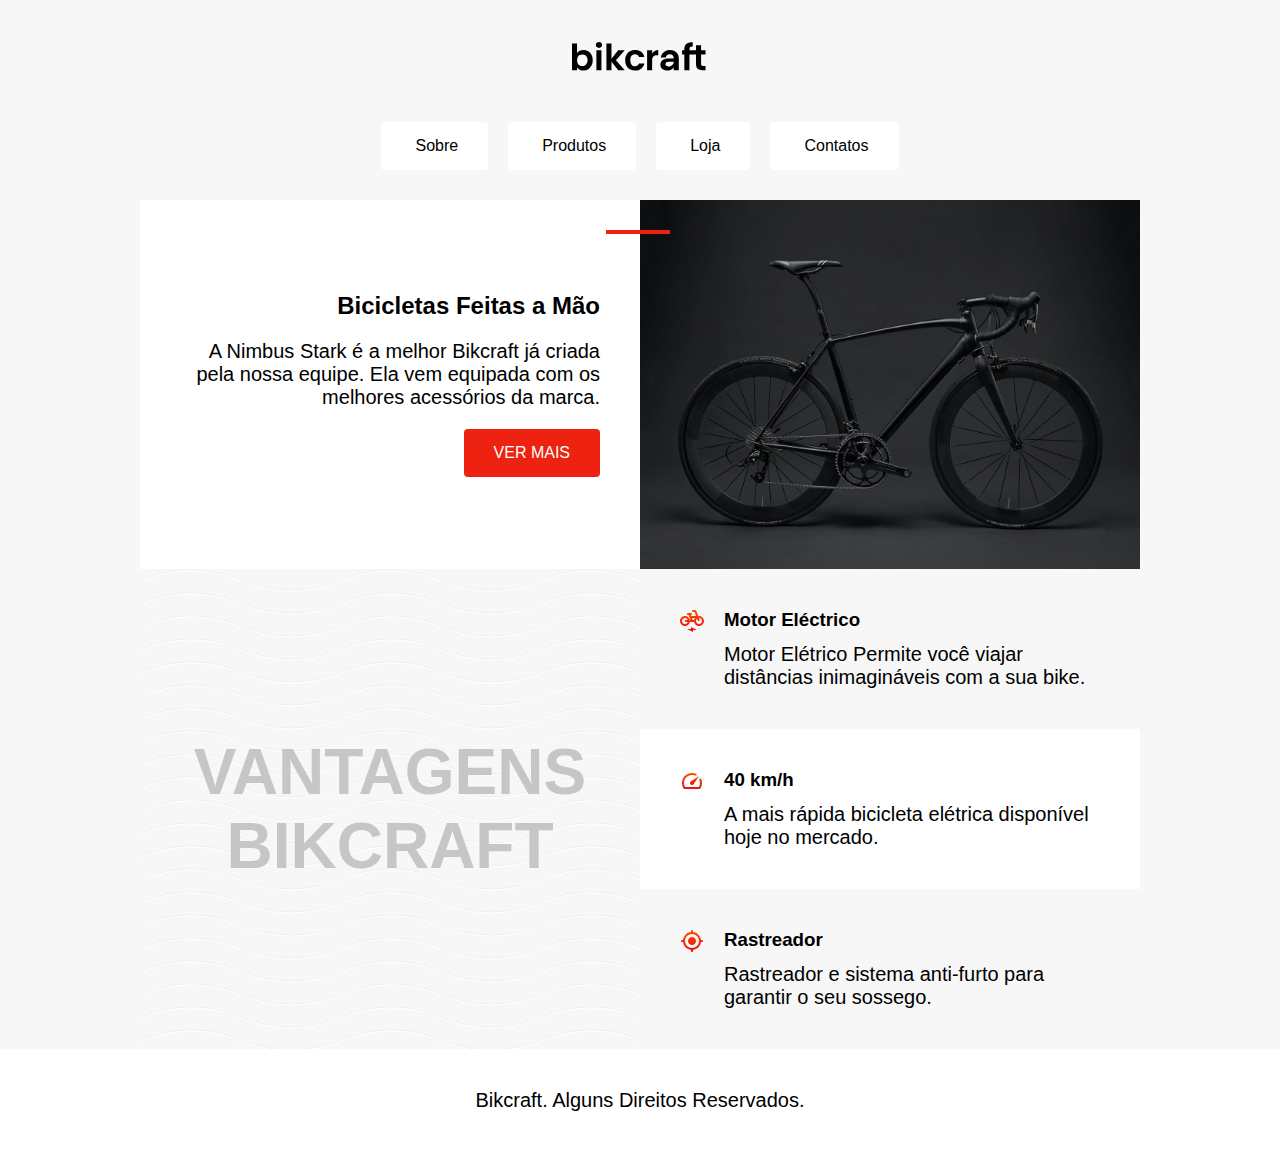
==== index.html @ c2ab9ec3 "finish website" ====
<!DOCTYPE html>
<html lang="en">

<head>
  <meta charset="UTF-8">
  <meta name="viewport" content="width=device-width, initial-scale=1.0">
  <title>Bikcraft</title>

  <link rel="stylesheet" href="style.css">
</head>

<body>


  <header>
    <h1><img src="/img/bikcraft.svg" alt="Logo bikcraft"></h1>
    <nav aria-label="Primaria">
      <ul>
        <li><a href="#">Sobre</a></li>
        <li><a href="#">Produtos</a></li>
        <li><a href="#">Loja</a></li>
        <li><a href="#">Contatos</a></li>
      </ul>
    </nav>
  </header>
  <main id="conteudo">
    <article id="intro" aria-labelledby="title-primary">
      <h2 id="title-primary">Bicicletas Feitas a Mão</h2>
      <p>
        A Nimbus Stark é a melhor Bikcraft já criada
        pela nossa equipe. Ela vem equipada com os
        melhores acessórios da marca.
      </p>
      <a href="#">Ver Mais</a>
    </article>
    
    <section id="image-bikcraft">
      <img src="/img/bicicleta.jpg" alt="Produto bicicleta preta">
    </section>
    
    <section id="advantage-bikcraft" aria-readonly="label-advantege">
      <h2 id="label-advantege">Vantagens BikCraft</h2>
    </section>
    
    <article id="advantage">
      <section class="advantage-item">
        <img src="/img/eletrica.svg" alt="">
        <h3>Motor Eléctrico</h3>
        <p>Motor Elétrico Permite você viajar distâncias inimagináveis com a sua bike.</p>
      </section>
      
      <section class="advantage-item">
        <img src="/img/velocidade.svg" alt="">
        <h3>40 km/h</h3>
        <p>A mais rápida bicicleta elétrica disponível hoje no mercado.</p>
      </section>
      
      <section class="advantage-item">
        <img src="/img/rastreador.svg" alt="">
        <h3>Rastreador</h3>
        <p>Rastreador e sistema anti-furto para garantir o seu sossego.</p>
      </section>
    </article>
  </main>
  <footer>
    <p>Bikcraft. Alguns Direitos Reservados.</p>
  </footer>
</body>

</html>
---- style.css ----
* {
  /* Zera todas margins e paddin do HTML */
  margin: 0;
  padding: 0;
  box-sizing: border-box;
}

:root {
  font-size: 62.5%;
  /* Colocando a font-size padrão  valendo 10px cada 1 rem */

  --ff-body: 'arial', sans-serif;
  /* Criação de variavel de fonte */
  --cl-red: #ee2211
    /* cor para os links A */
}

body {
  font-family: var(--ff-body);
  /* Inclui a variavel fonte do root no font-family */
  background-color: #f7f7f7;
  font-size: 1.6rem;
  /* mudando a cor de fundo do corpo */
}

p {
  font-size: 2rem;
}

a {
  text-decoration: none;
  /* retirar o sublinhado da lista */
}

img {
  max-width: 100%;
  display: block;
  /* deixando a imagem com largura maxima dela para não ficar estourando a tela toda */
}

header {

  margin-top: 4rem;
  display: grid;
  /* deixando em grid para poder manipular e alinhar o conteudo */

  gap: 5.0rem;
  /* deixando um gap entre o h1 e menu de navegacao */


}

h1 {
  display: flex;
  /* colocando em flex para manipulacao e alinhamento com a navegacao */

  justify-content: center;
  /* alinhando o h1 ao centro */
}

header ul {
  display: flex;
  gap: 2.0rem;
  list-style: none;
  /* retirando as bolinhas da lista */

  flex-wrap: wrap;
  /* quando a tela dor diminuindo ele ir quebrando  */
  justify-content: center;
  /* quando ele for quebrando ir alinhando ao centro */
}

header ul li a {
  display: block;
  color: #000000;
  background-color: #ffffff;

  padding: 1.5rem 3.0rem;
  border-radius: 4px;
  margin-bottom: 3.0rem;

  border-left: 4px solid #ffffff;
}

header a:hover {
  padding-left: 30px;
  border-left: 4px solid var(--cl-red);
  display: inline-block;
}

header a:focus {
  border: 2px solid var(--cl-red);
  outline: none;
}


#intro {
  position: relative;
}

a,
h3 {
  transition: .2s;
}

#intro h2::before {
  position: absolute;
  content: "";
  top: 3rem;
  right: -3rem;
  width: 6rem;

  border: 2px solid var(--cl-red);
}

#intro a:hover {
  background-color: red;
  font-weight: bold;
}

#intro a:focus {
  border: 4px solid var(--cl-red);
  outline: none;
}

#conteudo {
  display: grid;
  grid-template-columns: 1fr 1fr;
  max-width: 1000px;
  /* border: 2px red solid; */
  margin: 0 auto;
}

article#intro {
  background-color: #ffffff;
  display: grid;
  align-content: center;
  gap: 2rem;
  justify-items: end;
  padding: 4rem;
  text-align: right;
}


article#intro a {
  background-color: var(--cl-red);
  color: #ffffff;
  padding: 1.5rem 3.0rem;
  border-radius: 4px;
  text-transform: uppercase;
}

#advantage-bikcraft {
  display: grid;
  background-color: #f7f7f7;
}

#advantage-bikcraft h2 {
  display: grid;
  align-content: center;
  font-size: 6.4rem;
  text-align: center;
  text-transform: uppercase;

  color: #c6c6c6;

  background-image: url(/img/onda.svg);
}

#advantage-bikcraft h2:hover {
  font-size: 7rem;
  transition: 0.5s;
}

#advantage {
  background-color: #ffffff;
  display: grid;
}

.advantage-item {
  display: grid;
  grid-template-columns: auto 1fr;
  gap: 1rem 2rem;
  padding: 4rem;
}

.advantage-item p {
  grid-column: 2;
}

.advantage-item:hover {
  padding-left: 30px;
  border-left: 4px solid var(--cl-red);
}

.advantage-item:nth-child(odd) {
  background-color: #f7f7f7;
}

footer p {
  background-color: #FFFFFF;
  padding: 4rem;
  text-align: center;
}
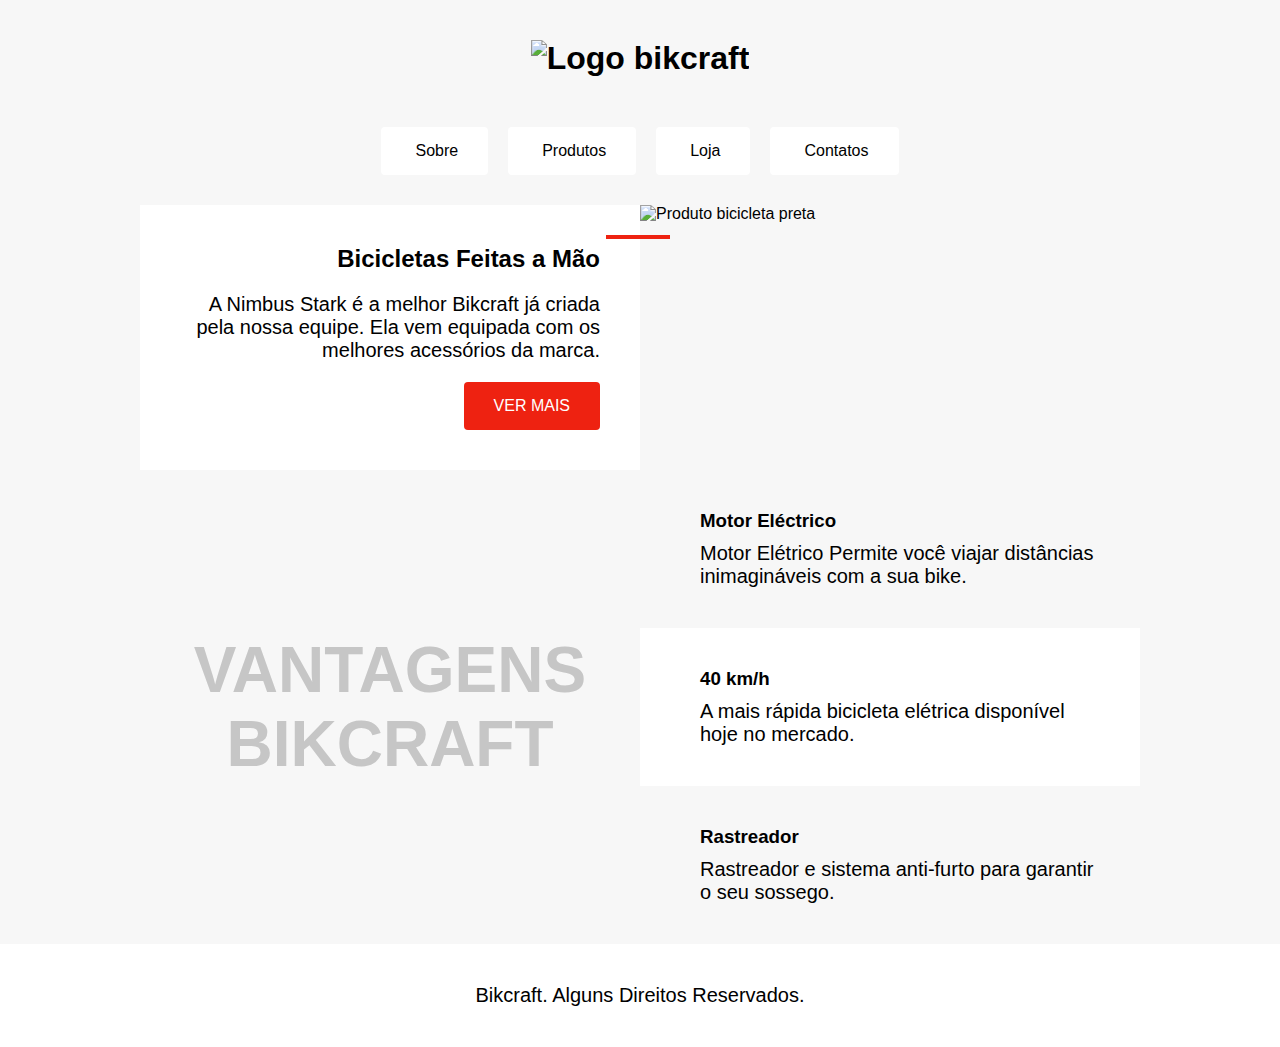
==== commit 561d6ad2: "update image" ====
--- a/index.html
+++ b/index.html
@@ -13,7 +13,7 @@
 
 
   <header>
-    <h1><img src="/img/bikcraft.svg" alt="Logo bikcraft"></h1>
+    <h1><img src="https://raw.githubusercontent.com/luucas-a/Bikcraft/0d126c1ce666d5e8c39126488f16da624692b328/img/bikcraft.svg" alt="Logo bikcraft"></h1>
     <nav aria-label="Primaria">
       <ul>
         <li><a href="#">Sobre</a></li>
@@ -35,7 +35,7 @@
     </article>
     
     <section id="image-bikcraft">
-      <img src="/img/bicicleta.jpg" alt="Produto bicicleta preta">
+      <img src="https://github.com/luucas-a/Bikcraft/blob/main/img/bicicleta.jpg?raw=true" alt="Produto bicicleta preta">
     </section>
     
     <section id="advantage-bikcraft" aria-readonly="label-advantege">
@@ -44,19 +44,19 @@
     
     <article id="advantage">
       <section class="advantage-item">
-        <img src="/img/eletrica.svg" alt="">
+        <img src="https://raw.githubusercontent.com/luucas-a/Bikcraft/0d126c1ce666d5e8c39126488f16da624692b328/img/eletrica.svg" alt="">
         <h3>Motor Eléctrico</h3>
         <p>Motor Elétrico Permite você viajar distâncias inimagináveis com a sua bike.</p>
       </section>
       
       <section class="advantage-item">
-        <img src="/img/velocidade.svg" alt="">
+        <img src="https://raw.githubusercontent.com/luucas-a/Bikcraft/0d126c1ce666d5e8c39126488f16da624692b328/img/rastreador.svg" alt="">
         <h3>40 km/h</h3>
         <p>A mais rápida bicicleta elétrica disponível hoje no mercado.</p>
       </section>
       
       <section class="advantage-item">
-        <img src="/img/rastreador.svg" alt="">
+        <img src="https://raw.githubusercontent.com/luucas-a/Bikcraft/0d126c1ce666d5e8c39126488f16da624692b328/img/velocidade.svg" alt="">
         <h3>Rastreador</h3>
         <p>Rastreador e sistema anti-furto para garantir o seu sossego.</p>
       </section>
--- a/style.css
+++ b/style.css
@@ -164,7 +164,7 @@
 
   color: #c6c6c6;
 
-  background-image: url(/img/onda.svg);
+  background-image: url(https: //raw.githubusercontent.com/luucas-a/Bikcraft/0d126c1ce666d5e8c39126488f16da624692b328/img/onda.svg);
 }
 
 #advantage-bikcraft h2:hover {
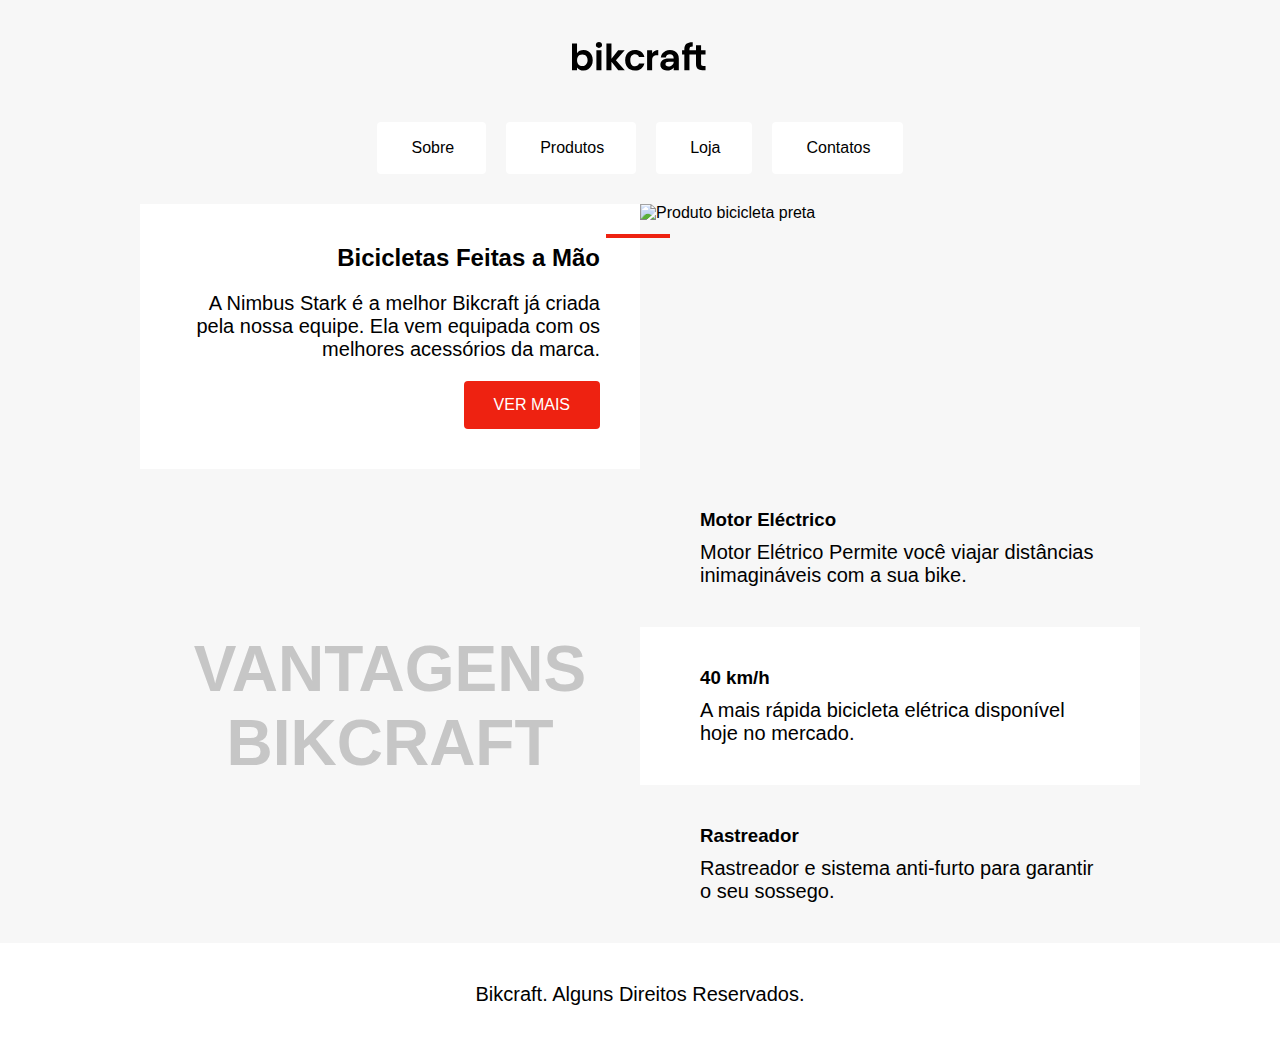
==== commit 569e6165: "update" ====
--- a/index.html
+++ b/index.html
@@ -13,7 +13,8 @@
 
 
   <header>
-    <h1><img src="https://raw.githubusercontent.com/luucas-a/Bikcraft/0d126c1ce666d5e8c39126488f16da624692b328/img/bikcraft.svg" alt="Logo bikcraft"></h1>
+    <img class="svg-header" src="./img/bikcraft-black.svg" alt="">
+
     <nav aria-label="Primaria">
       <ul>
         <li><a href="#">Sobre</a></li>
@@ -33,30 +34,37 @@
       </p>
       <a href="#">Ver Mais</a>
     </article>
-    
+
     <section id="image-bikcraft">
-      <img src="https://github.com/luucas-a/Bikcraft/blob/main/img/bicicleta.jpg?raw=true" alt="Produto bicicleta preta">
+      <img src="https://github.com/luucas-a/Bikcraft/blob/main/img/bicicleta.jpg?raw=true"
+        alt="Produto bicicleta preta">
     </section>
-    
+
     <section id="advantage-bikcraft" aria-readonly="label-advantege">
       <h2 id="label-advantege">Vantagens BikCraft</h2>
     </section>
-    
+
     <article id="advantage">
       <section class="advantage-item">
-        <img src="https://raw.githubusercontent.com/luucas-a/Bikcraft/0d126c1ce666d5e8c39126488f16da624692b328/img/eletrica.svg" alt="">
+        <img
+          src="https://raw.githubusercontent.com/luucas-a/Bikcraft/0d126c1ce666d5e8c39126488f16da624692b328/img/eletrica.svg"
+          alt="">
         <h3>Motor Eléctrico</h3>
         <p>Motor Elétrico Permite você viajar distâncias inimagináveis com a sua bike.</p>
       </section>
-      
+
       <section class="advantage-item">
-        <img src="https://raw.githubusercontent.com/luucas-a/Bikcraft/0d126c1ce666d5e8c39126488f16da624692b328/img/rastreador.svg" alt="">
+        <img
+          src="https://raw.githubusercontent.com/luucas-a/Bikcraft/0d126c1ce666d5e8c39126488f16da624692b328/img/rastreador.svg"
+          alt="">
         <h3>40 km/h</h3>
         <p>A mais rápida bicicleta elétrica disponível hoje no mercado.</p>
       </section>
-      
+
       <section class="advantage-item">
-        <img src="https://raw.githubusercontent.com/luucas-a/Bikcraft/0d126c1ce666d5e8c39126488f16da624692b328/img/velocidade.svg" alt="">
+        <img
+          src="https://raw.githubusercontent.com/luucas-a/Bikcraft/0d126c1ce666d5e8c39126488f16da624692b328/img/velocidade.svg"
+          alt="">
         <h3>Rastreador</h3>
         <p>Rastreador e sistema anti-furto para garantir o seu sossego.</p>
       </section>
--- a/style.css
+++ b/style.css
@@ -6,21 +6,40 @@
 }
 
 :root {
+  /* Colocando a font-size padrão  valendo 10px cada 1 rem */
   font-size: 62.5%;
-  /* Colocando a font-size padrão  valendo 10px cada 1 rem */
-
+
+  /* Criação de variável de fonte */
   --ff-body: 'arial', sans-serif;
-  /* Criação de variavel de fonte */
-  --cl-red: #ee2211
-    /* cor para os links A */
+
+  /* cor para os links A */
+  --cl-link: #ee2211;
+  --cl-link-strong: #990000;
+
+  /* Cor boddy */
+  --cl-boddy-primaria: #ffffff;
+
+  /* cor background */
+  --bg-boddy: #f7f7f7;
+
+
+  /* Cor texto */
+  --texto: #000000
 }
 
 body {
+  /* Inclui a variavel fonte do root no font-family */
   font-family: var(--ff-body);
-  /* Inclui a variavel fonte do root no font-family */
-  background-color: #f7f7f7;
+  
+  /* cor de texto */
+  color: var(--texto);
+  
+  /* mudando a cor de fundo do corpo */
+  background: var(--bg-boddy);
+  
+  /* colocando o tamanho dos textos em 16px */
   font-size: 1.6rem;
-  /* mudando a cor de fundo do corpo */
+
 }
 
 p {
@@ -50,12 +69,8 @@
 
 }
 
-h1 {
-  display: flex;
-  /* colocando em flex para manipulacao e alinhamento com a navegacao */
-
-  justify-content: center;
-  /* alinhando o h1 ao centro */
+.svg-header {
+  margin: 0 auto;
 }
 
 header ul {
@@ -72,24 +87,24 @@
 
 header ul li a {
   display: block;
-  color: #000000;
-  background-color: #ffffff;
+  color: var(--texto);
+  background-color: var(--cl-boddy-primaria);
 
   padding: 1.5rem 3.0rem;
   border-radius: 4px;
   margin-bottom: 3.0rem;
-
-  border-left: 4px solid #ffffff;
+  border: 2px solid var(--cl-boddy-primaria);
+  border-left: 4px solid var(--cl-boddy-primaria);
 }
 
 header a:hover {
   padding-left: 30px;
-  border-left: 4px solid var(--cl-red);
+  border-left: 4px solid var(--cl-link);
   display: inline-block;
 }
 
 header a:focus {
-  border: 2px solid var(--cl-red);
+  border: 2px solid var(--cl-link);
   outline: none;
 }
 
@@ -110,16 +125,16 @@
   right: -3rem;
   width: 6rem;
 
-  border: 2px solid var(--cl-red);
+  border: 2px solid var(--cl-link);
 }
 
 #intro a:hover {
-  background-color: red;
+  background-color: var(--cl-link);
   font-weight: bold;
 }
 
 #intro a:focus {
-  border: 4px solid var(--cl-red);
+  border: 4px solid var(--cl-link);
   outline: none;
 }
 
@@ -132,7 +147,7 @@
 }
 
 article#intro {
-  background-color: #ffffff;
+  background-color: var(--cl-boddy-primaria);
   display: grid;
   align-content: center;
   gap: 2rem;
@@ -143,8 +158,8 @@
 
 
 article#intro a {
-  background-color: var(--cl-red);
-  color: #ffffff;
+  background-color: var(--cl-link);
+  color: var(--cl-boddy-primaria);
   padding: 1.5rem 3.0rem;
   border-radius: 4px;
   text-transform: uppercase;
@@ -152,7 +167,7 @@
 
 #advantage-bikcraft {
   display: grid;
-  background-color: #f7f7f7;
+  background-color: var(--bg-boddy);
 }
 
 #advantage-bikcraft h2 {
@@ -164,7 +179,11 @@
 
   color: #c6c6c6;
 
-  background-image: url(https: //raw.githubusercontent.com/luucas-a/Bikcraft/0d126c1ce666d5e8c39126488f16da624692b328/img/onda.svg);
+  background-image: url(https://raw.githubusercontent.com/luucas-a/Bikcraft/0d126c1ce666d5e8c39126488f16da624692b328/img/onda.svg);
+}
+
+#advantage-bikcraft {
+  position: relative;
 }
 
 #advantage-bikcraft h2:hover {
@@ -173,7 +192,7 @@
 }
 
 #advantage {
-  background-color: #ffffff;
+  background-color: var(--cl-boddy-primaria);
   display: grid;
 }
 
@@ -190,15 +209,40 @@
 
 .advantage-item:hover {
   padding-left: 30px;
-  border-left: 4px solid var(--cl-red);
+  border-left: 4px solid var(--cl-link);
 }
 
 .advantage-item:nth-child(odd) {
-  background-color: #f7f7f7;
+  background-color: var(--bg-boddy);
 }
 
 footer p {
-  background-color: #FFFFFF;
+  background-color: var(--cl-boddy-primaria);
   padding: 4rem;
   text-align: center;
+}
+
+@media (max-width: 780px) {
+
+  #conteudo,
+  #title,
+  ul {
+    /* border: 2px solid red; */
+    grid-template-columns: 1fr;
+    max-width: 550px;
+    margin: 0 auto;
+  }
+
+  #intro h2::before {
+    display: none;
+  }
+
+  article#intro {
+    text-align: center;
+  }
+
+  article#intro a,
+  #title-primary {
+    margin: 0 auto;
+  }
 }